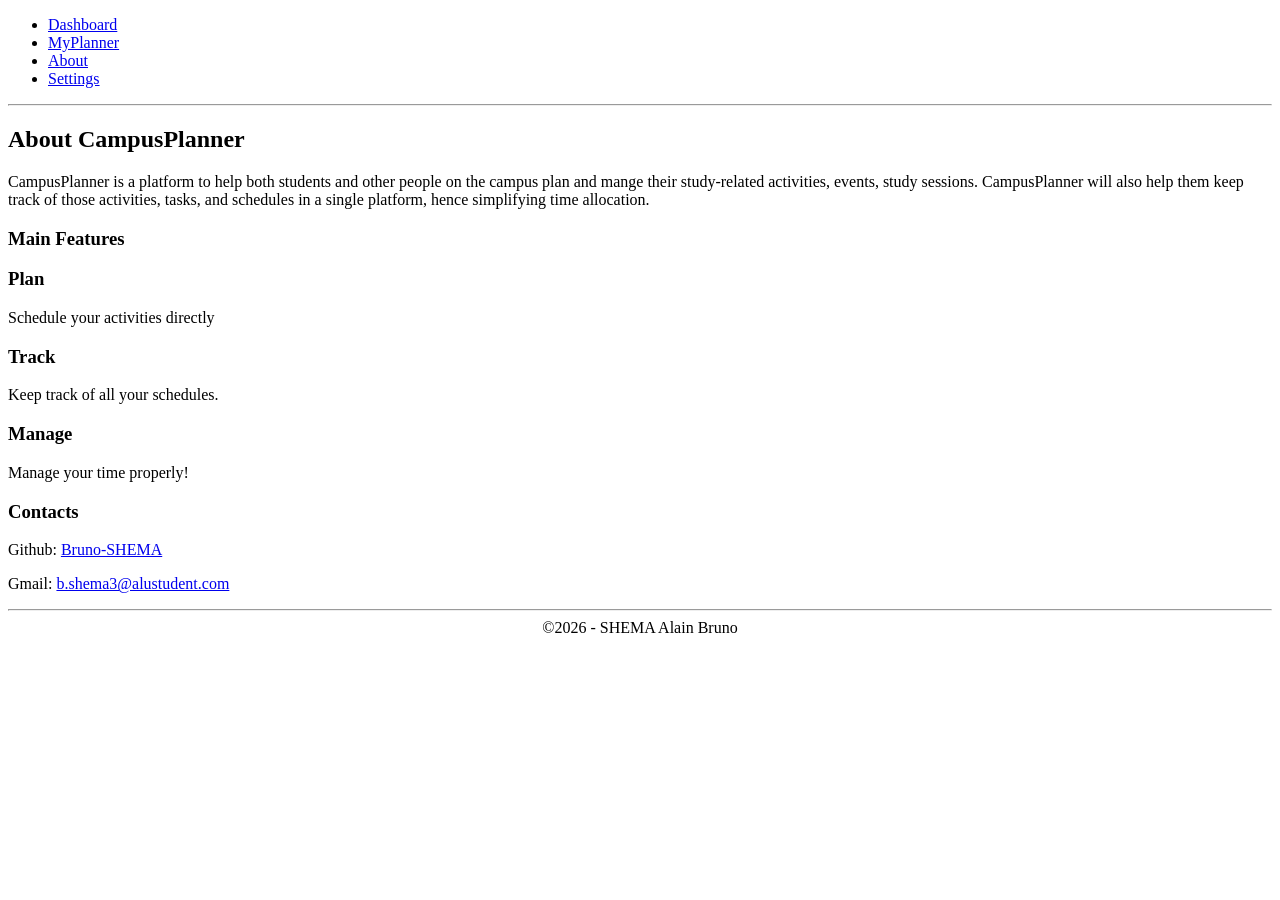
==== assets/about.html @ 8221eddb "assets and structures" ====
<!doctype html>
<html lang="en">
  <head>
    <meta charset="UTF-8" />
    <meta name="viewport" content="width=device-width, initial-scale=1.0" />
    <title>About- Know about campusPlanner!</title>
  </head>
  <body>
    <header>
      <nav class="navbar">
        <ul class="menu">
          <li><a href="../index.html">Dashboard</a></li>
          <li><a href="myPlanner.html">MyPlanner</a></li>
          <li><a href="#" class="active">About</a></li>
          <li><a href="settings.html">Settings</a></li>
        </ul>
      </nav>
    </header>
    <hr />
    <main>
      <div class="about">
        <h2>About CampusPlanner</h2>
        <p>
          CampusPlanner is a platform to help both students and other people on
          the campus plan and mange their study-related activities, events,
          study sessions. CampusPlanner will also help them keep track of those
          activities, tasks, and schedules in a single platform, hence
          simplifying time allocation.
        </p>
        <h3>Main Features</h3>
        <div class="features">
          <div class="features-card">
            <h3>Plan</h3>
            <p>Schedule your activities directly</p>
          </div>
          <div class="features-card">
            <h3>Track</h3>
            <p>Keep track of all your schedules.</p>
          </div>

          <div class="features-card">
            <h3>Manage</h3>
            <p>Manage your time properly!</p>
          </div>
        </div>
        <h3>Contacts</h3>
        <p>
          Github:
          <a href="https://github.com/Bruno-SHEMA" target="_blank"
            >Bruno-SHEMA</a
          >
        </p>
        <p>Gmail: <a href="https://mail.google.com/mail/u/0/#inbox?compose=CllgCKCGmKbrWCZcrTjQmGxrZMgCqMfBpVBDfQWHdsktqMfhkVZPqBMQxkRJcDVxLmrWggqdCGq" target="_blank">b.shema3@alustudent.com</a></p>
      </div>
    </main>
    <hr />
    <footer>
      <center>©2026 - SHEMA Alain Bruno</center>
    </footer>
  </body>
</html>
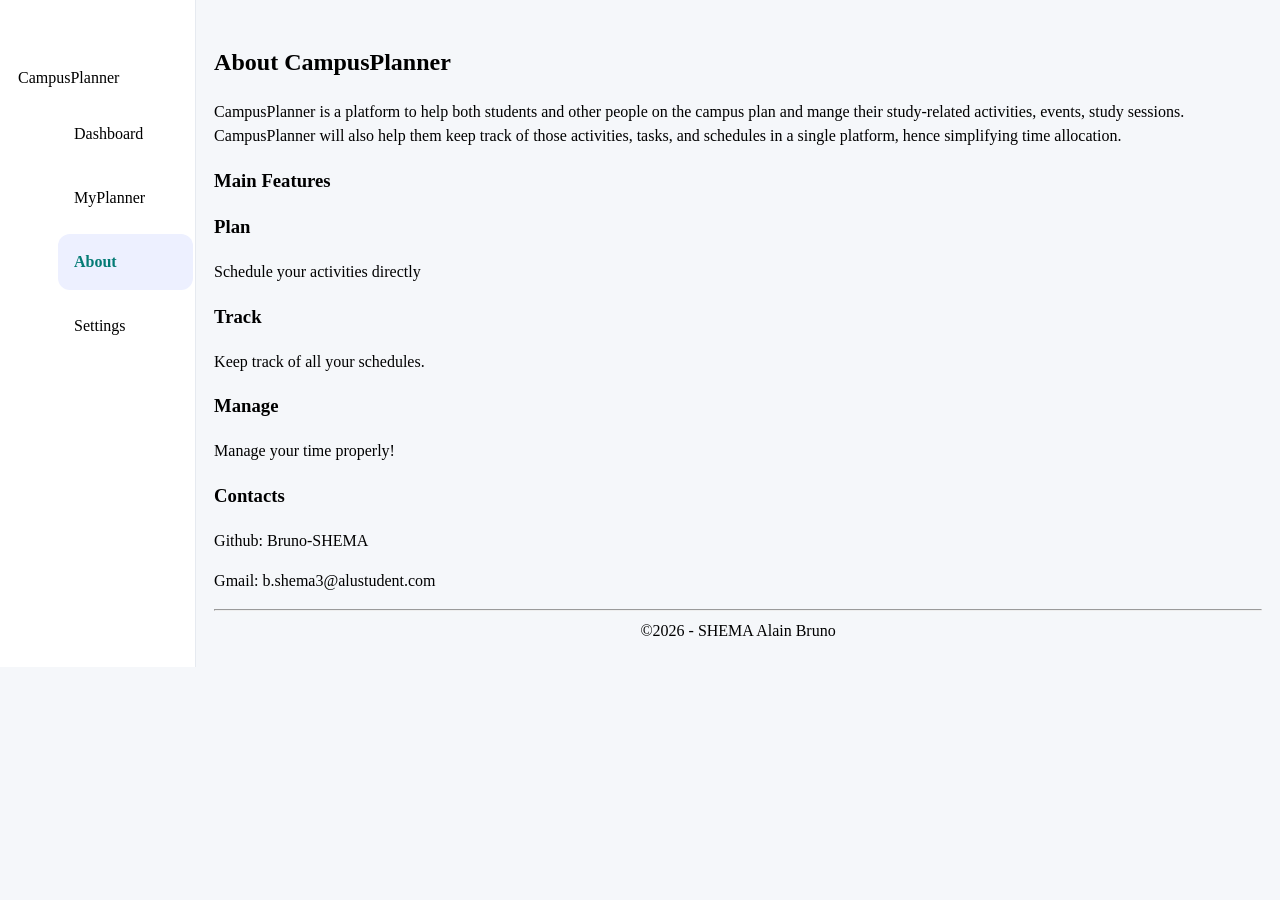
==== commit 23391cfd: "Basic css styling" ====
--- a/assets/about.html
+++ b/assets/about.html
@@ -4,10 +4,15 @@
     <meta charset="UTF-8" />
     <meta name="viewport" content="width=device-width, initial-scale=1.0" />
     <title>About- Know about campusPlanner!</title>
+    <link rel="stylesheet" href="../styles/styles.css" />
   </head>
   <body>
-    <header>
+    <header class="sidebar">
       <nav class="navbar">
+        <p class="logo">
+          CampusPlanner
+          <button class="menu-button">Menu</button>
+        </p>
         <ul class="menu">
           <li><a href="../index.html">Dashboard</a></li>
           <li><a href="myPlanner.html">MyPlanner</a></li>
@@ -16,7 +21,6 @@
         </ul>
       </nav>
     </header>
-    <hr />
     <main>
       <div class="about">
         <h2>About CampusPlanner</h2>
@@ -50,12 +54,19 @@
             >Bruno-SHEMA</a
           >
         </p>
-        <p>Gmail: <a href="https://mail.google.com/mail/u/0/#inbox?compose=CllgCKCGmKbrWCZcrTjQmGxrZMgCqMfBpVBDfQWHdsktqMfhkVZPqBMQxkRJcDVxLmrWggqdCGq" target="_blank">b.shema3@alustudent.com</a></p>
+        <p>
+          Gmail:
+          <a
+            href="https://mail.google.com/mail/u/0/#inbox?compose=CllgCKCGmKbrWCZcrTjQmGxrZMgCqMfBpVBDfQWHdsktqMfhkVZPqBMQxkRJcDVxLmrWggqdCGq"
+            target="_blank"
+            >b.shema3@alustudent.com</a
+          >
+        </p>
       </div>
+      <hr />
+      <footer>
+        <center>©2026 - SHEMA Alain Bruno</center>
+      </footer>
     </main>
-    <hr />
-    <footer>
-      <center>©2026 - SHEMA Alain Bruno</center>
-    </footer>
   </body>
 </html>
--- a/styles/styles.css
+++ b/styles/styles.css
@@ -0,0 +1,76 @@
+body {
+  margin: 0;
+  background-color: #f5f7fa;
+  line-height: 1.5;
+}
+a {
+  color: inherit;
+  text-decoration: none;
+}
+a:focus-visible {
+  outline: 3px solid #5267d9;
+  outline-offset: 3px;
+}
+.sidebar {
+  max-width: 240px;
+  padding: 18px;
+  background: #ffffff;
+  border-right: 1px solid #e6eaf0;
+}
+.navbar {
+  top: 0;
+  position: sticky;
+  padding-top: 2rem;
+}
+.active {
+  background: #edf0ff;
+  color: #047b75;
+  font-weight: 600;
+  width: 100%;
+  border-radius: 12px;
+}
+.manu,a:hover {
+  background: #edf0ff;
+  width: 100%;
+  border-radius: 12px;
+  color: #047b75;
+}
+.menu {
+  margin: 0;
+  list-style: none;
+  padding-right: 1rem;
+}
+.menu a {
+  display: block;
+  padding: 1rem;
+  margin-top: 0.5rem;
+}
+button {
+  border: 0.5px solid;
+  border-radius: 0.4rem;
+}
+.menu-button {
+  display: none;
+  padding: 0.25rem;
+}
+main {
+  padding: 24px 18px;
+  min-width: 0;
+  width: 100%;
+}
+@media (min-width: 760px) {
+  body {
+    display: flex;
+  }
+}
+@media (max-width: 760px) {
+  .sidebar {
+    max-width: none;
+  }
+  .menu {
+    display: none;
+  }
+  .menu-button {
+    display: block;
+  }
+}
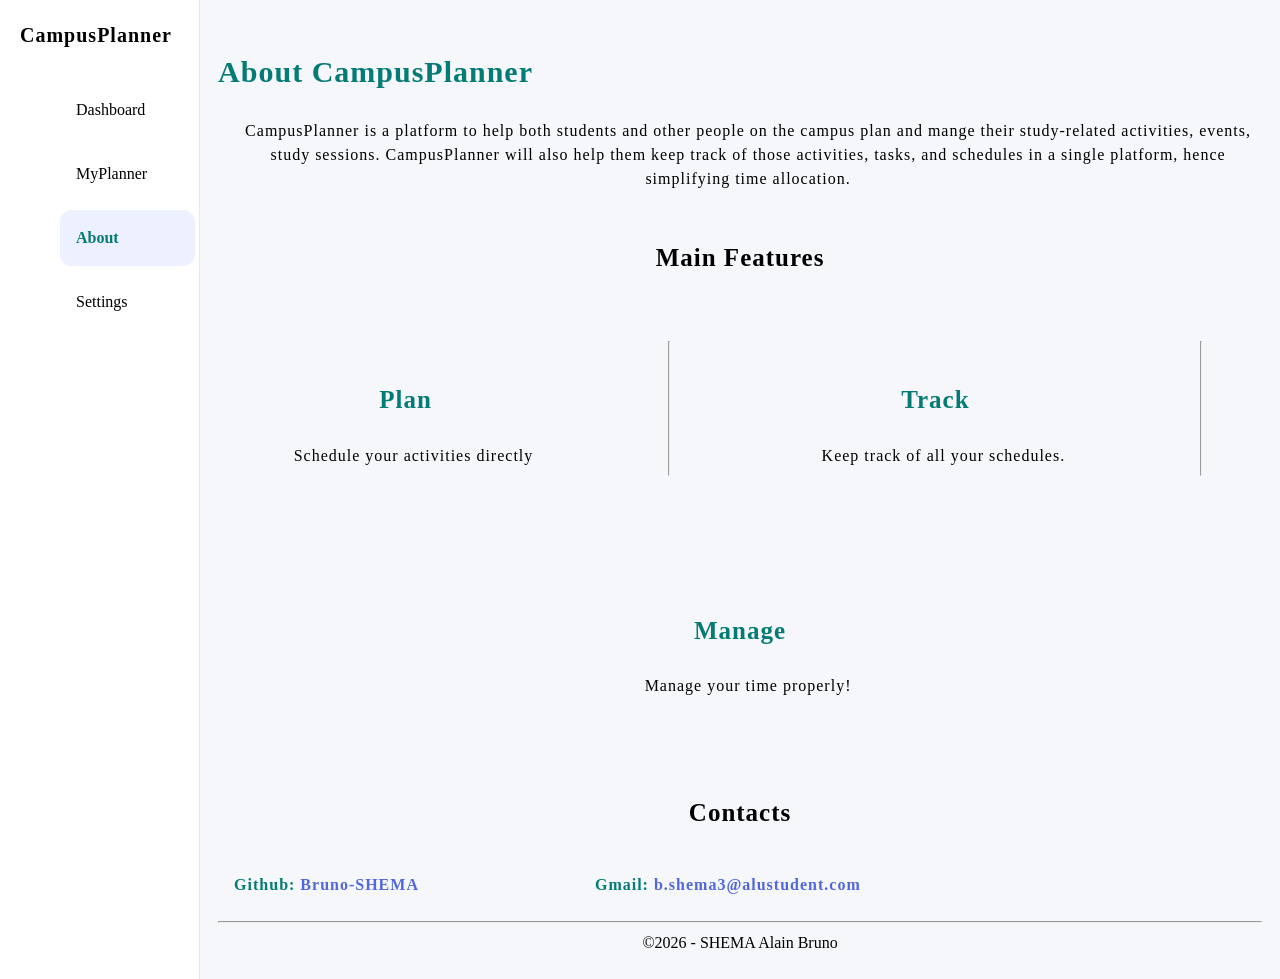
==== commit 0486fdf7: "Modular structure" ====
--- a/assets/about.html
+++ b/assets/about.html
@@ -37,31 +37,34 @@
             <h3>Plan</h3>
             <p>Schedule your activities directly</p>
           </div>
+          <hr />
           <div class="features-card">
             <h3>Track</h3>
             <p>Keep track of all your schedules.</p>
           </div>
-
+          <hr />
           <div class="features-card">
             <h3>Manage</h3>
             <p>Manage your time properly!</p>
           </div>
         </div>
         <h3>Contacts</h3>
-        <p>
-          Github:
-          <a href="https://github.com/Bruno-SHEMA" target="_blank"
-            >Bruno-SHEMA</a
-          >
-        </p>
-        <p>
-          Gmail:
-          <a
-            href="https://mail.google.com/mail/u/0/#inbox?compose=CllgCKCGmKbrWCZcrTjQmGxrZMgCqMfBpVBDfQWHdsktqMfhkVZPqBMQxkRJcDVxLmrWggqdCGq"
-            target="_blank"
-            >b.shema3@alustudent.com</a
-          >
-        </p>
+        <div class="contacts">
+          <p>
+            Github:
+            <a href="https://github.com/Bruno-SHEMA" target="_blank"
+              >Bruno-SHEMA</a
+            >
+          </p>
+          <p>
+            Gmail:
+            <a
+              href="https://mail.google.com/mail/u/0/#inbox?compose=CllgCKCGmKbrWCZcrTjQmGxrZMgCqMfBpVBDfQWHdsktqMfhkVZPqBMQxkRJcDVxLmrWggqdCGq"
+              target="_blank"
+              >b.shema3@alustudent.com</a
+            >
+          </p>
+        </div>
       </div>
       <hr />
       <footer>
--- a/styles/styles.css
+++ b/styles/styles.css
@@ -13,14 +13,14 @@
 }
 .sidebar {
   max-width: 240px;
-  padding: 18px;
+  padding-left: 20px;
+  padding-right: 20px;
   background: #ffffff;
   border-right: 1px solid #e6eaf0;
 }
 .navbar {
   top: 0;
   position: sticky;
-  padding-top: 2rem;
 }
 .active {
   background: #edf0ff;
@@ -29,7 +29,7 @@
   width: 100%;
   border-radius: 12px;
 }
-.manu,a:hover {
+.nav-link:hover {
   background: #edf0ff;
   width: 100%;
   border-radius: 12px;
@@ -49,18 +49,125 @@
   border: 0.5px solid;
   border-radius: 0.4rem;
 }
+.logo {
+  font-weight: 900;
+  font-size: 20px;
+  letter-spacing: 1px;
+  margin-bottom: 2rem;
+}
 .menu-button {
   display: none;
   padding: 0.25rem;
+  margin-left: auto;
 }
 main {
   padding: 24px 18px;
   min-width: 0;
-  width: 100%;
+}
+.welcome h2 {
+  font-weight: 900;
+  font-size: 35px;
+}
+.welcome p {
+  padding-left: 1rem;
+  color: #047b75;
+}
+.hero button {
+  padding: 6px;
+  height: 40px;
+  color: #ffffff;
+  background-color: #5267d9;
+}
+.card-section {
+  display: grid;
+  grid-template-columns: minmax(0, 1fr);
+  gap: 24px;
+  padding: 2rem;
+  margin: 2rem;
+}
+.hero-cards {
+  display: flex;
+  flex-wrap: wrap;
+  gap: 20px;
+}
+.card {
+  border: 1px solid #c0c0c0;
+  border-radius: 5px;
+  padding-left: 1rem;
+  padding-right: 1rem;
+  background: #edf0ff;
+  text-align: center;
+}
+.card:hover {
+  box-shadow: 1px 4px 8px 2px #c0c0c0;
+}
+.card p {
+  font-weight: 600;
+}
+.upcoming {
+  box-shadow: 1px 4px 8px 2px #c0c0c0;
+  padding: 2rem;
+  border-radius: 12px;
+}
+.activity-description h3 {
+  color: #5267d9;
+}
+.activity-description p {
+  color: #047b75;
+}
+.upcoming button {
+  padding: 0.5rem;
+  border: none;
+  background: none;
+  margin-left: auto;
+  color: #047b75;
+  cursor: pointer;
+}
+.history-section {
+  border: 1px solid #c0c0c0;
+  padding: 2rem;
+  text-align: center;
+  margin: 5rem;
 }
 @media (min-width: 760px) {
   body {
     display: flex;
+  }
+  .hero {
+    display: flex;
+  }
+  main {
+    width: 100%;
+  }
+  .hero button {
+    margin-left: auto;
+  }
+  .card-section {
+    grid-template-columns: repeat(2, minmax(0, 1fr));
+    align-items: start;
+  }
+  .activity {
+    display: flex;
+  }
+  .activity p {
+    margin-left: auto;
+  }
+  .upcoming button {
+    margin-left: auto;
+  }
+  #myPlanner-card {
+    display: flex;
+    width: 90%;
+  }
+}
+@media (min-width: 920px) {
+  .activity {
+    gap: 4rem;
+  }
+}
+@media (max-width: 919px) {
+  .activity {
+    gap: 1rem;
   }
 }
 @media (max-width: 760px) {
@@ -74,3 +181,92 @@
     display: block;
   }
 }
+@media (max-width: 324px) {
+  .upcoming {
+    padding: 1rem;
+    min-width: 90px;
+  }
+  .schedules {
+    min-width: 90px;
+  }
+}
+
+.schedules {
+  box-shadow: 1px 2px 3px 4px #c0c0c0;
+  margin: 2rem;
+  padding: 2rem;
+}
+.search {
+  align-items: center;
+  width: 90%;
+  padding: 0.5rem;
+  border-radius: 10px;
+  border: 1px solid #c0c0c0;
+  padding-left: 2rem;
+}
+.sort {
+  margin-top: 10px;
+  display: flex;
+  flex-wrap: wrap;
+  gap: 34px;
+}
+.sort button,
+select {
+  text-align: center;
+  height: 3rem;
+  width: 10rem;
+  padding: 15px;
+}
+#myPlanner {
+  margin: 1rem;
+  width: 100%;
+  text-align: left;
+}
+.action {
+  padding-top: 1rem;
+}
+
+.about {
+  text-align: center;
+  letter-spacing: 1px;
+}
+.about h2 {
+  text-align: left;
+  font-size: 30px;
+  color: #047b75;
+}
+.about p {
+  padding-left: 1rem;
+}
+.features {
+  display: flex;
+  flex-wrap: wrap;
+  gap: 5rem;
+  padding: 2rem;
+}
+.features-card {
+  border: 0;
+  background: none;
+  text-align: center;
+  margin-left: auto;
+  margin-right: auto;
+}
+.about h3 {
+  font-size: 25px;
+  margin-top: 3rem;
+}
+.features-card h3 {
+  color: #047b75;
+}
+.contacts {
+  display: flex;
+  flex-wrap: wrap;
+  gap: 10rem;
+}
+.contacts p{
+    font-weight: 600;
+    color: #047b75;
+}
+.contacts p a{
+    color: #5267d9;
+}
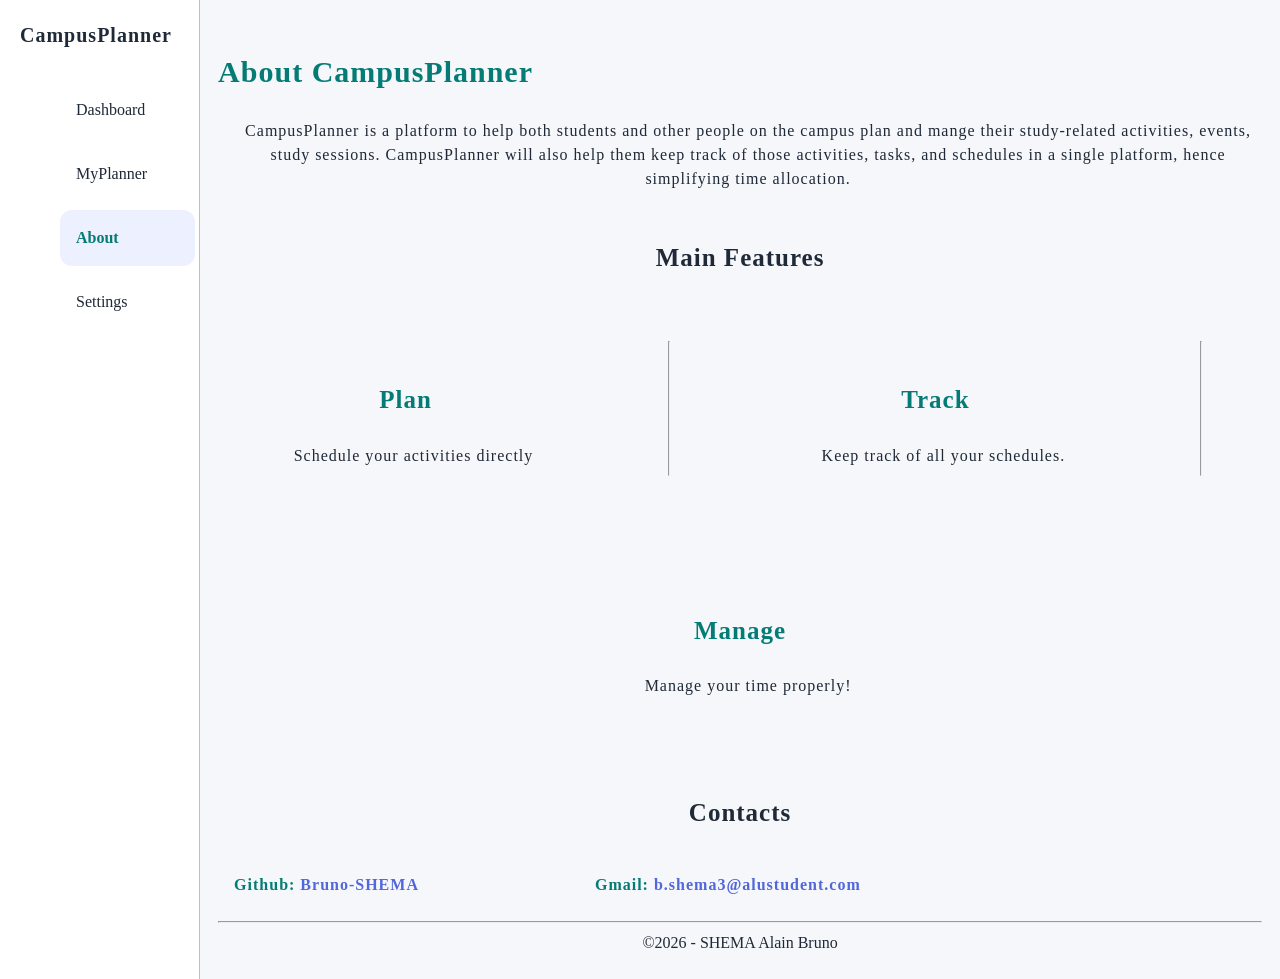
==== commit 3608e01c: "Campus planner comp" ====
--- a/assets/about.html
+++ b/assets/about.html
@@ -11,13 +11,13 @@
       <nav class="navbar">
         <p class="logo">
           CampusPlanner
-          <button class="menu-button">Menu</button>
+          <button type="button" class="menu-button" id="menu-button" aria-controls="main-menu" aria-expanded="false">Menu</button>
         </p>
-        <ul class="menu">
-          <li><a href="../index.html">Dashboard</a></li>
-          <li><a href="myPlanner.html">MyPlanner</a></li>
-          <li><a href="#" class="active">About</a></li>
-          <li><a href="settings.html">Settings</a></li>
+        <ul class="menu" id="main-menu">
+          <li><a href="../index.html" class="nav-link">Dashboard</a></li>
+          <li><a href="myPlanner.html" class="nav-link">MyPlanner</a></li>
+          <li><a href="#" class="active nav-link">About</a></li>
+          <li><a href="settings.html" class="nav-link">Settings</a></li>
         </ul>
       </nav>
     </header>
@@ -72,4 +72,8 @@
       </footer>
     </main>
   </body>
+  <script type="module" src="../scripts/main.js"></script>
+  <script type="module" src="../scripts/settings.js"></script>
+  <script type = "module" src="../scripts/colorTheme.js"></script>
+
 </html>
--- a/styles/styles.css
+++ b/styles/styles.css
@@ -1,8 +1,41 @@
+/*  */
+:root{
+  color-scheme: light;
+  --page-bg: #f5f7fa;
+  --surface: #ffffff;
+  --surface-alt: #ededed;
+  --text: #1f2937;
+  --muted-text: #555555;
+  --border-color: #c0c0c0;
+  --accent: #047b75;
+  --accent-soft:#edf0ff;
+  --input-bg: #ffffff;
+  --focus-color: #5267d9;
+  --shadow-color: rgb(0 0 0 /12%);
+}
+:root[data-theme="dark"]{
+  color-scheme: dark;
+  --page-bg: #111827;
+  --surface: #1f2937; 
+  --surface-alt: #283449;
+  --text: #f3f4f6; 
+  --muted-text: #c1cad6;
+   --border-color: #4b5563;
+   --accent: #75ddd0;
+  --accent-soft : #263b49; 
+  --input-bg: #17212e;
+   --focus-color: #a5b4fc;
+  --shadow-color: rgb(0 0 0 /35%);
+
+}
+
+
+/*  */
 body {
   margin: 0;
-  background-color: #f5f7fa;
   line-height: 1.5;
 }
+
 a {
   color: inherit;
   text-decoration: none;
@@ -11,6 +44,7 @@
   outline: 3px solid #5267d9;
   outline-offset: 3px;
 }
+
 .sidebar {
   max-width: 240px;
   padding-left: 20px;
@@ -75,7 +109,7 @@
 .hero button {
   padding: 6px;
   height: 40px;
-  color: #ffffff;
+  /* color: #ffffff; */
   background-color: #5267d9;
 }
 .card-section {
@@ -91,11 +125,11 @@
   gap: 20px;
 }
 .card {
-  border: 1px solid #c0c0c0;
+  /* border: 1px solid #c0c0c0; */
   border-radius: 5px;
   padding-left: 1rem;
   padding-right: 1rem;
-  background: #edf0ff;
+  /* background: #edf0ff; */
   text-align: center;
 }
 .card:hover {
@@ -108,7 +142,7 @@
   box-shadow: 1px 4px 8px 2px #c0c0c0;
   padding: 2rem;
   border-radius: 12px;
-}
+} 
 .activity-description h3 {
   color: #5267d9;
 }
@@ -174,7 +208,7 @@
   .sidebar {
     max-width: none;
   }
-  .menu {
+  .dnone {
     display: none;
   }
   .menu-button {
@@ -188,6 +222,61 @@
   }
   .schedules {
     min-width: 90px;
+  }
+}
+.history-chart{
+  display: flex;
+  flex-direction: column;
+  gap: 16px;
+  width: 100%;
+}
+.history-row{
+  display: grid;
+  grid-template-columns: 100px minmax(0, 1fr) 24px;
+  gap:12px;
+  align-items: center;
+  width: 100%;
+}
+.history-day{
+  font-size: 0.875rem;
+  color: #555
+}
+.history-track{
+  width: 100%;
+  min-width: 0;
+  height: 14px;
+  overflow: hidden;
+  background: #e9edf3;
+  border-radius: 999px;
+  text-align: left;
+}
+
+
+.history-bar{
+  height: 100%;
+  background: #4169e1;
+  border-radius: 999px;
+  transition: width 0.4s ease;
+}
+.history-count{
+  font-size: 0.875rem;
+  font-weight: 600;
+  text-align: right;
+}
+
+@media (max-width: 9200px){
+  .history-row{
+    grid-template-columns: 100px minmax(0, 1fr) 32px;
+    gap: 8px;
+  }
+  .history-day,
+  .history-count{
+    font-size: 0.75rem;
+  }
+}
+@media (prefers-reduced-motion: reduce){
+  .history-bar{
+    transition: none;
   }
 }
 
@@ -206,8 +295,7 @@
 }
 .sort {
   margin-top: 10px;
-  display: flex;
-  flex-wrap: wrap;
+
   gap: 34px;
 }
 .sort button,
@@ -217,6 +305,7 @@
   width: 10rem;
   padding: 15px;
 }
+
 #myPlanner {
   margin: 1rem;
   width: 100%;
@@ -263,10 +352,239 @@
   flex-wrap: wrap;
   gap: 10rem;
 }
-.contacts p{
-    font-weight: 600;
-    color: #047b75;
-}
-.contacts p a{
-    color: #5267d9;
-}
+.contacts p {
+  font-weight: 600;
+  color: #047b75;
+}
+.contacts p a {
+  color: #5267d9;
+}
+
+form input {
+  height: 1.5rem;
+}
+form span {
+  color: #7b0404;
+}
+.optional {
+  color: #707070;
+}
+.duration {
+  display: flex;
+  flex-wrap: wrap;
+  gap: 2rem;
+}
+:focus-visible {
+  outline: 2px solid #01302d;
+}
+
+.duration input {
+  height: 2.5rem;
+  border-radius: 10px;
+  border: 1px solid;
+  padding-left: 1rem;
+}
+.duration select {
+  border: 1px solid #c0c0c0;
+  border-radius: 10px;
+}
+
+.buttons button {
+  gap: 5rem;
+  border: 1px solid #c0c0c0;
+  padding: 1rem;
+  width: 40%;
+}
+.cancel {
+  color: #ffffff;
+  background-color: #7b0404;
+}
+
+.save {
+  color: #fff;
+  background-color: #047b75;
+}
+
+.skip-link {
+  position: absolute;
+  top: 0;
+  left: 0;
+  z-index: 100000;
+  padding: 0.75rem 1rem;
+  background-color: #fff;
+  color: #047b75;
+  border: 2px solid #047b75;
+  border-radius: 0.25rem;
+  transform: translateY(-150%);
+}
+/*  */
+.skip-link:focus-visible{
+  transform: translateY(0);
+  outline: 2px solid #013026;
+}
+#main:focus {
+  outline: 2px solid #047b75;
+  outline-offset: 3px;
+}
+.sort label {
+  padding-top: 0.75rem;
+}
+
+.sort-selector {
+  margin-bottom: 1rem;
+  width: 60%;
+  border-radius: 15px;
+}
+
+.completed {
+  opacity: 0.65;
+}
+.tag-color {
+  color: #707070;
+}
+/* linkcss */
+.button-link{
+  padding: 0.3rem;
+  border-radius: 10px;
+}
+.schedule-link {
+  margin-left: auto;
+  background-color: #4169e1;
+  color: white;
+  height: 2rem;
+  padding: 0.3rem;
+  border-radius: 10px;
+}
+.view{
+  color: #047b75;
+  margin-left: auto;
+}
+
+.dn{
+  display: none;
+}
+
+#myPlanner-sms{
+  color: #7b0404;
+}
+
+ul{
+  list-style: none;
+}
+
+.settings-section{
+  width: min(100% - 32px, 900px);
+  margin: 32px auto;
+}
+.settings-section h1{
+  color: #047b75;
+  font-size: 50px;
+}
+.settings-card{
+  padding: 24px;
+  margin: 20px 0;
+  border: 1px solid #5c6575;
+  border-radius: 12px;
+  background: #fff;
+}
+.settings-card h2{
+  margin-top: 0;
+}
+.settings-card button{
+  display: block;
+  margin-top: 16px;
+}
+
+#settings-status {
+  min-height: 1.5rem;
+}
+@media (max-width: 480px){
+  .settings-card{
+    padding: 16px;
+  }
+  .settings-card input[type="file"]{
+    display: block;
+    width: 100%;
+    margin-top: 8px;
+  }
+}
+
+.settings-section button{
+  padding: 0.7rem;
+}
+#export-Heading{
+  color: #4169e1;
+}
+.display{
+  display: block;
+}
+
+/*  */
+.static-upcoming{
+  color: #595900;
+}
+.static-completed{
+  color: #176534;
+}
+.static-total{
+  color: #2446a8;
+}
+
+/*  */
+body {
+  background-color: var(--page-bg);
+  color: var(--text)
+}
+.sidebar,
+.settings-card,
+.upcoming,
+.schedules,
+.history-section{
+  background-color: var(--surface);
+  color: var(--text);
+  border-color: var(--border-color);
+}
+.nav-link:hover,
+.card {
+  background-color: var(--surface-alt);
+  color: var(--accent);
+}
+.welcome p,
+.activity-description p,
+.activity-description h3,
+.about h2,
+.features-card h3,
+.contacts p {
+  color: var(--accent);
+}
+.settings-section h1{
+  color: var(--accent);
+}
+.setting-card {
+  border-color: var(--border-color);
+}
+input, textarea, select {
+  background-color: var(--input-bg);
+  color: var(--text);
+  border-color: var(--border-color);
+
+}
+.optional, .history-day, .tag-color{
+  color: var(--muted-text);
+}
+.upcoming, .card, .schedules {
+  box-shadow: 1px 4px 8px 2px var(--shadow-color);
+
+}
+a:focus-visible, 
+:focus-visible{
+  outline-color: var(--focus-color);
+
+}
+#main:focus {
+  outline-color: var(--focus-color);
+
+}
+#theme-status {
+  min-height: 1.5rem;
+}
